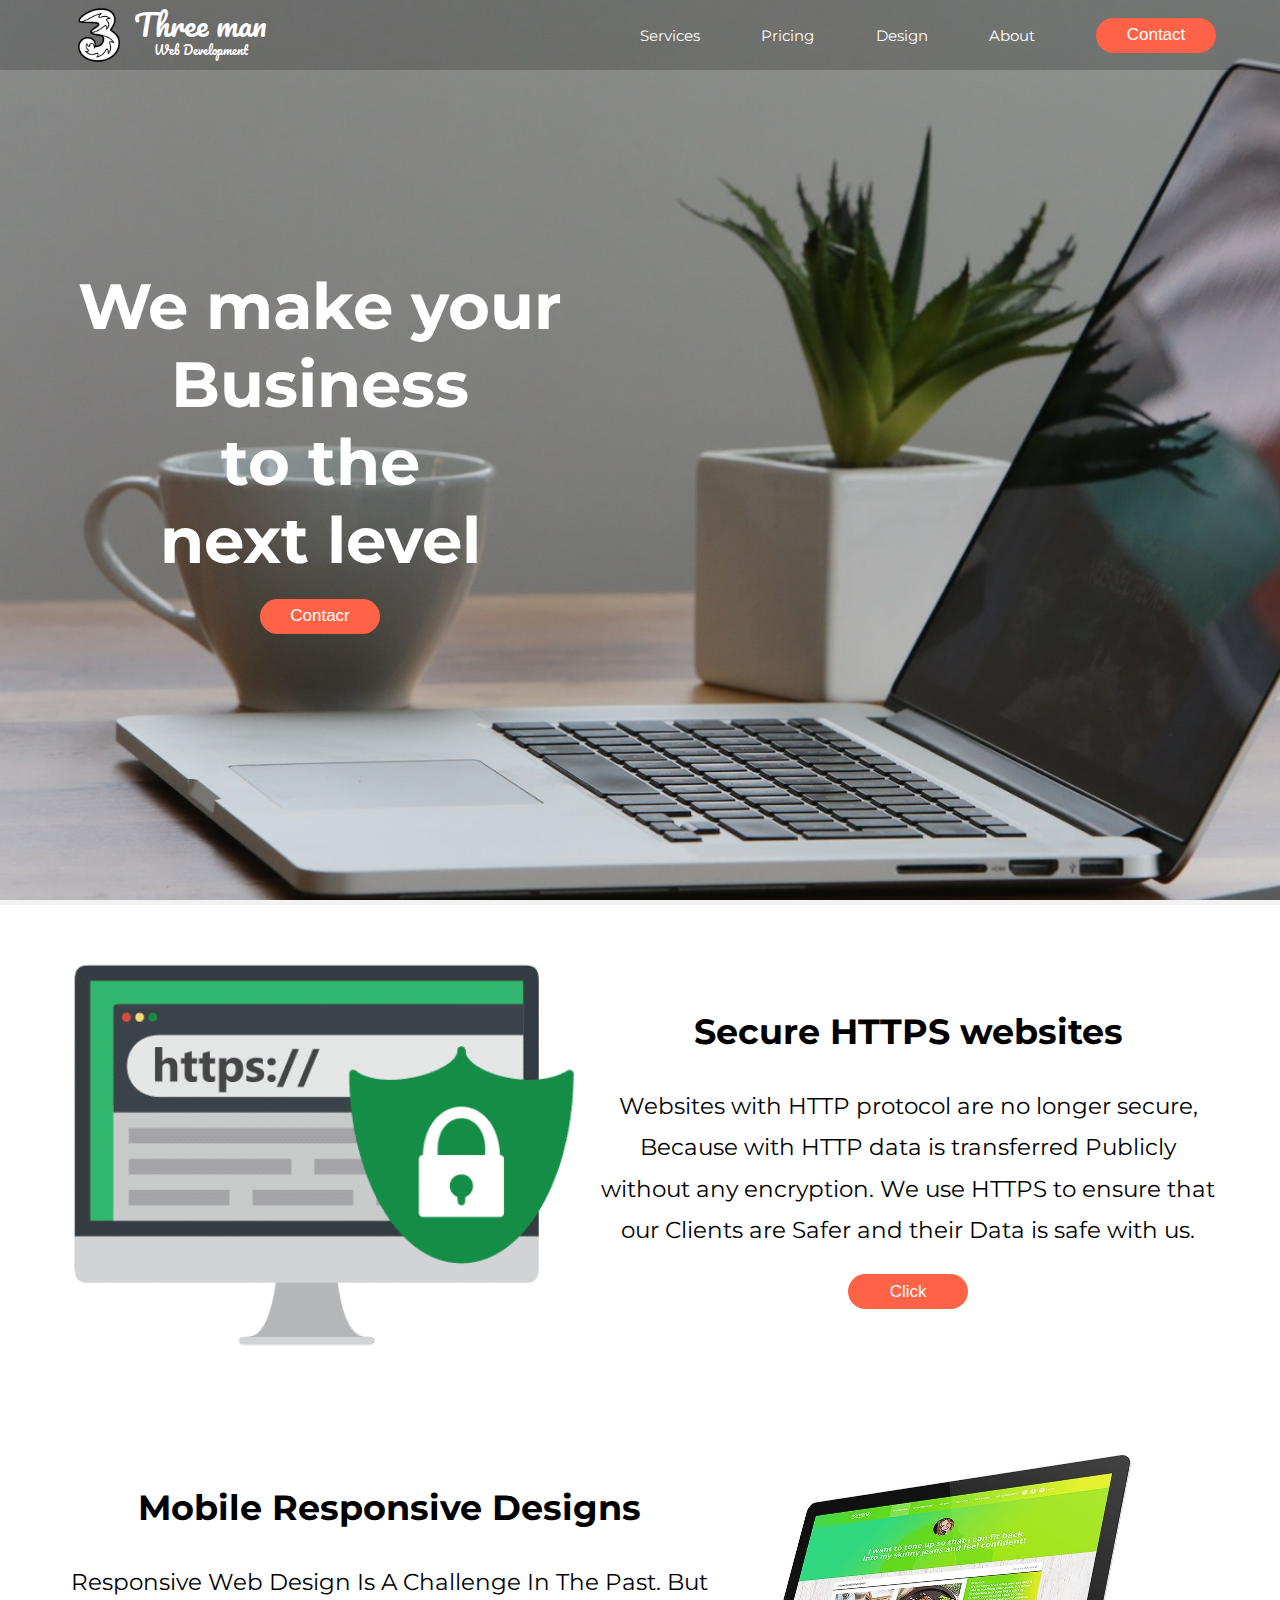
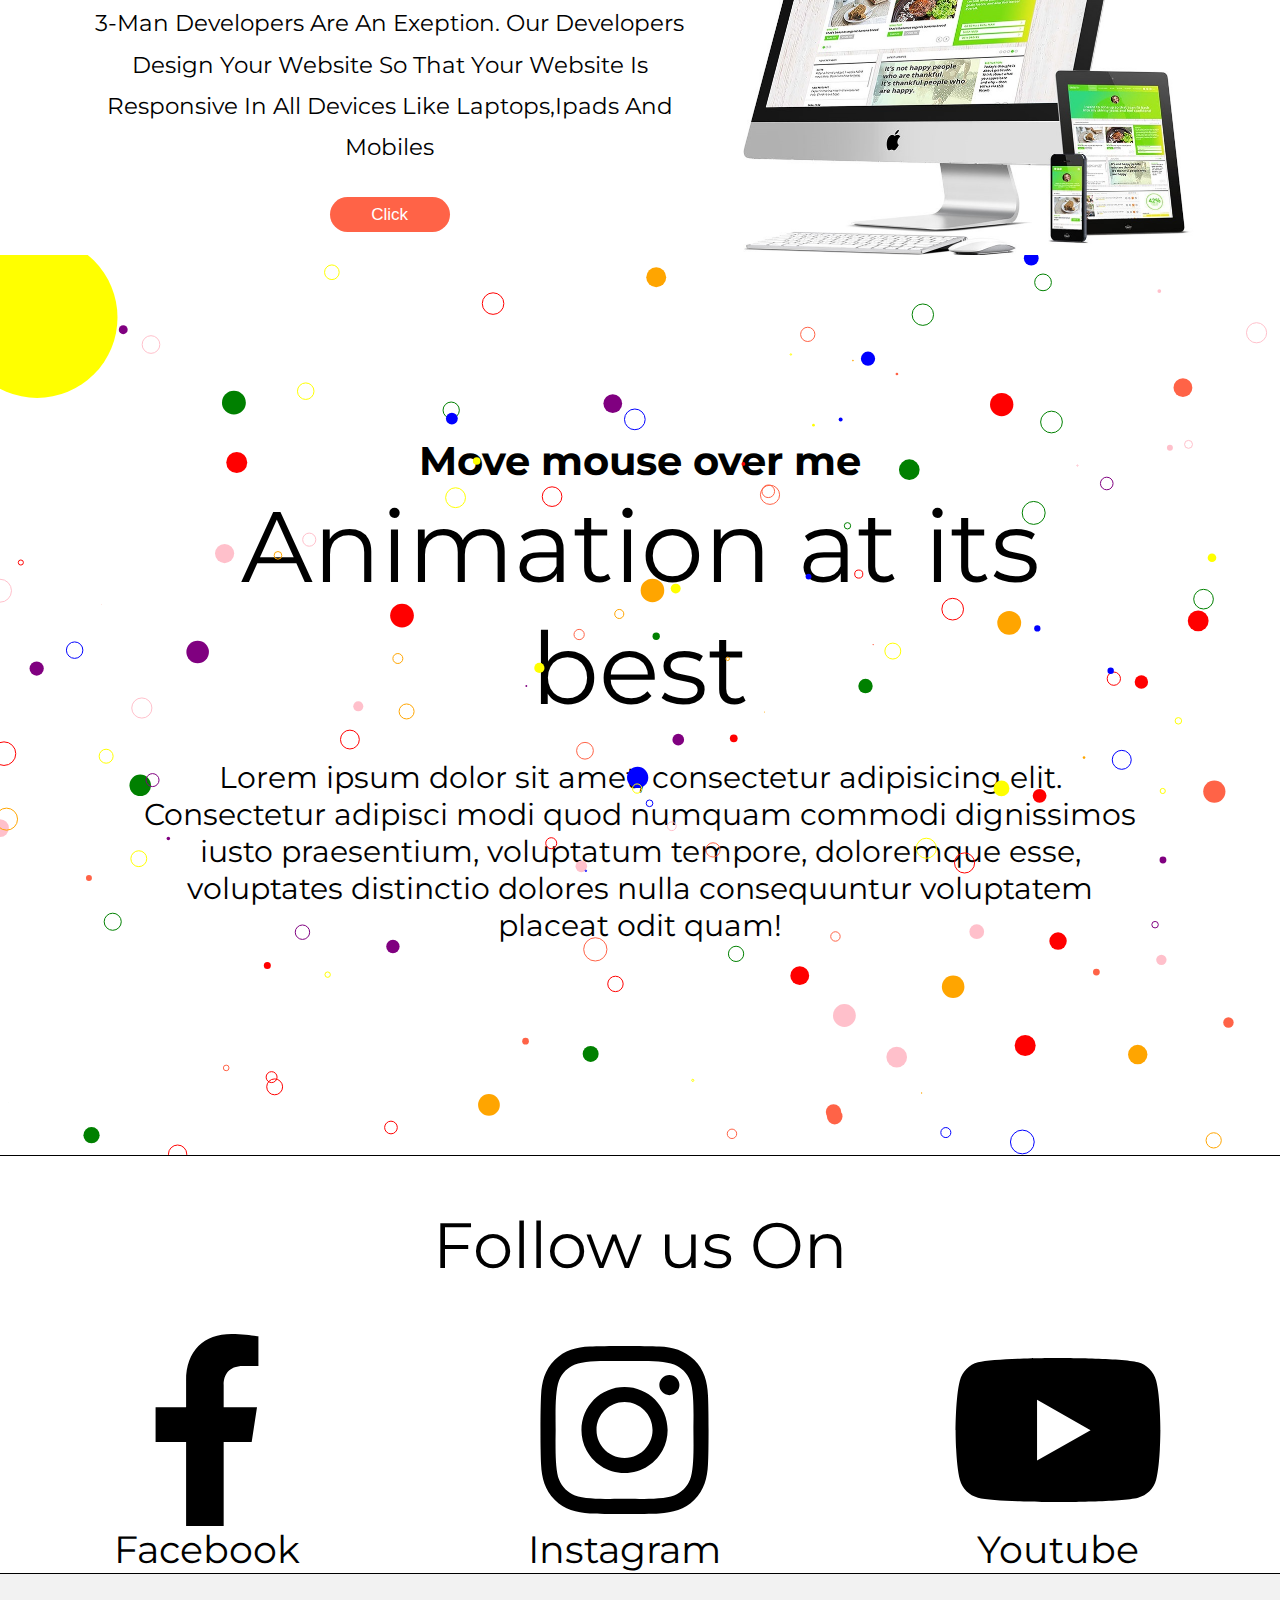
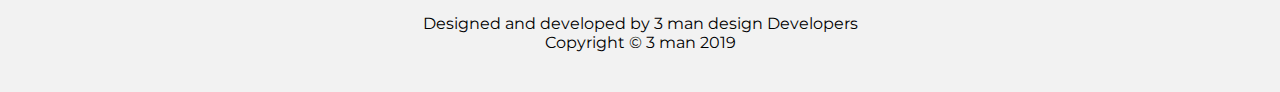
==== index.html @ 86bf5a75 "s" ====
<!DOCTYPE html>
<html lang="en">
<head>
	<meta charset=utf-8>
	<meta name=description content="">
	<meta name=viewport content="width=device-width, initial-scale=1">
	<title>Document</title>
	<link rel="stylesheet" type="text/css" href="main.css">
	<link rel="stylesheet" type="text/css" href="https://fonts.googleapis.com/css?family=Montserrat|Pacifico&display=swap" async>
</head>
<body>
	<header>
	  <div class="top_navigation_container">
	 	 <div class="container">
			 <div class="web_title">
				 <img src="img/logo.png" alt="">
				 <span>Three man<br><span id="web_title_line">Web Development</span></span>
			 </div>
			 <div class="menu">
				 <a href="">Services</a>
				 <a href="">Pricing</a>
				 <a href="">Design</a>
				 <a href="">About</a>
				 <a href=""><button class="btn">Contact</button></a>
			 </div>
		 </div>

	  </div>

	 <div class="header_content">
	 	<div class="header_content_left">
	 		<div class="header_slogan">
		 	 	<span>We make your<br> Business<br>to the<br>next level</span>
		 	</div>
		 	<div class="primary_button">
		 		<button class="btn">Contacr</button>
		 	</div>
	 	</div>	
	 </div>
	</header>

	<section class="https">
		<div class="https_container">
			<img src="img/https.png">
			<div class="https_container_content">
				<h2>Secure HTTPS websites</h2>
				<p>Websites with HTTP protocol are no longer secure,
				   Because with HTTP data is transferred Publicly
				   without any encryption. We use HTTPS to ensure that our Clients are Safer and their Data is safe with us.</p>
				<button class="btn">Click</button>
			</div>
		</div>
	</section>

	<section class="responsive">
		<div class="responsive_container">	
			<div class="responsive_container_content">
				<h2>Mobile Responsive Designs</h2>
				<p>Responsive Web Design Is A Challenge In The Past.
				   But 3-Man Developers Are An Exeption. Our Developers
				   Design Your Website So That Your Website Is Responsive In
				   All Devices Like Laptops,Ipads And Mobiles</p>
				<button class="btn">Click</button>
			</div>
			<img src="img/responsive.jpg">	
		</div>
	</section>

 
	<section class="animation">
		<div class="animation_container">
			<canvas id="canvas"></canvas>
			<div class="animation_content">
				<div>
					<h1>Move mouse over me</h1>
					<span>Animation at its best</span>
					<p>Lorem ipsum dolor sit amet, consectetur adipisicing elit. Consectetur adipisci modi quod numquam commodi dignissimos iusto praesentium, voluptatum tempore, doloremque esse, voluptates distinctio dolores nulla consequuntur voluptatem placeat odit quam!</p>
		        </div>
			</div>	 
		</div>	
	</section>

	<section class="social">
		
		<div class="social_container">
			<div class="social_title">
			   <span>Follow us On</span>
		    </div>
		    <div class="social_svg">
		    	<div>
				<svg xmlns="http://www.w3.org/2000/svg" viewBox="0 0 320 512"><path d="M279.14 288l14.22-92.66h-88.91v-60.13c0-25.35 12.42-50.06 52.24-50.06h40.42V6.26S260.43 0 225.36 0c-73.22 0-121.08 44.38-121.08 124.72v70.62H22.89V288h81.39v224h100.17V288z"/></svg>
				<span>Facebook</span>
			</div>
			<div>
				<svg xmlns="http://www.w3.org/2000/svg" viewBox="0 0 448 512"><path d="M224.1 141c-63.6 0-114.9 51.3-114.9 114.9s51.3 114.9 114.9 114.9S339 319.5 339 255.9 287.7 141 224.1 141zm0 189.6c-41.1 0-74.7-33.5-74.7-74.7s33.5-74.7 74.7-74.7 74.7 33.5 74.7 74.7-33.6 74.7-74.7 74.7zm146.4-194.3c0 14.9-12 26.8-26.8 26.8-14.9 0-26.8-12-26.8-26.8s12-26.8 26.8-26.8 26.8 12 26.8 26.8zm76.1 27.2c-1.7-35.9-9.9-67.7-36.2-93.9-26.2-26.2-58-34.4-93.9-36.2-37-2.1-147.9-2.1-184.9 0-35.8 1.7-67.6 9.9-93.9 36.1s-34.4 58-36.2 93.9c-2.1 37-2.1 147.9 0 184.9 1.7 35.9 9.9 67.7 36.2 93.9s58 34.4 93.9 36.2c37 2.1 147.9 2.1 184.9 0 35.9-1.7 67.7-9.9 93.9-36.2 26.2-26.2 34.4-58 36.2-93.9 2.1-37 2.1-147.8 0-184.8zM398.8 388c-7.8 19.6-22.9 34.7-42.6 42.6-29.5 11.7-99.5 9-132.1 9s-102.7 2.6-132.1-9c-19.6-7.8-34.7-22.9-42.6-42.6-11.7-29.5-9-99.5-9-132.1s-2.6-102.7 9-132.1c7.8-19.6 22.9-34.7 42.6-42.6 29.5-11.7 99.5-9 132.1-9s102.7-2.6 132.1 9c19.6 7.8 34.7 22.9 42.6 42.6 11.7 29.5 9 99.5 9 132.1s2.7 102.7-9 132.1z"/></svg>
				<span>Instagram</span>
			</div>
			<div>
				<svg xmlns="http://www.w3.org/2000/svg" viewBox="0 0 576 512"><path d="M549.655 124.083c-6.281-23.65-24.787-42.276-48.284-48.597C458.781 64 288 64 288 64S117.22 64 74.629 75.486c-23.497 6.322-42.003 24.947-48.284 48.597-11.412 42.867-11.412 132.305-11.412 132.305s0 89.438 11.412 132.305c6.281 23.65 24.787 41.5 48.284 47.821C117.22 448 288 448 288 448s170.78 0 213.371-11.486c23.497-6.321 42.003-24.171 48.284-47.821 11.412-42.867 11.412-132.305 11.412-132.305s0-89.438-11.412-132.305zm-317.51 213.508V175.185l142.739 81.205-142.739 81.201z"/></svg>
				<span>Youtube</span>
			</div>
		    </div>		
		</div>
	</section>

	<footer>
		<div class="footer_container">
			<div class="copyright">
				<span>Designed and developed by 3 man design Developers</span><br>
				<span>Copyright &copy; 3 man 2019</span>
			</div>
		</div>
	</footer>
	<script src="main.js">
	  
	</script>
</body>
---- main.css ----
body{
	margin: 0;
	padding: 0;
	font-family: "Montserrat";
	overflow-x: hidden;

}
h1,h2,h3,h4{
	padding: 0;
	margin: 0;
}
li{
	list-style: none;
	margin: 0;
	padding: 0;
}
a{
	text-decoration: none;

}
.btn{
    min-width: 120px;
	min-height: 35px;
	background-color: tomato;
	border:none;
	border-radius: 20px;
	color: white;
	font-size: 17px;
}

header{
	min-height: 100vh;
	background-image: url(img/cover6.jpg);
	background-attachment: fixed;
	background-size: cover;
	background-repeat: no-repeat;
	color: white;
	border-bottom: 5px solid #f2f2f2;
}

.container{
	width: 90%;
	margin: auto;
	display: grid;
	grid-template-columns: 1fr 1fr;
	color: white;
}
.web_title img{
	height: 70px;
	width: auto;

}
.web_title{
	display: flex;
	align-items: center;
	text-align: center;
	line-height: 0.6;
}
.web_title span{
	font-size: 30px;
	font-family: "Pacifico";
}
#web_title_line{
	font-size: 12px;
	font-weight: lighter;
}
.menu{
	display: flex;
	justify-content: space-between;
	align-items: center;
}
.menu a{
	font-size: 15px;
	color: white;
}
.menu a:hover{
	border-bottom: 2px solid white;
}
.menu a:last-child{
	border:none;
}
.top_navigation_container{
	background-color: rgba(0,0,0,0.2);
	width: 100vw;
	min-height: 5vw;

}
.header_content{
	margin-top: 20px;
	display: flex;
	
	
}
.header_content_left{
	
	display: flex;
	flex-direction: column;
	text-align: center;
	width: 50%;
	min-height: 80vh;
	justify-content: center;

	
}
.primary_button button{
	margin-top: 20px;
}

.header_slogan{
	font-size: 5vw;
	font-weight: bold;
}

.https{
	margin-top: 50px;

}

.https_container{
	width: 90%;
	margin: auto;
	display: flex;
	font-size: 23px;
	line-height: 1.8;
	text-align: center;
	align-items: center;


}
.https_container img{
  margin-right: 20px;
  height: 400px;

}
.https_container_content{
	display: flex;
	flex-direction: column;
	align-items: center;
}


.responsive{
	margin-top: 100px;

}

.responsive_container{

	width: 90%;
	margin: auto;
	display: flex;
	font-size: 23px;
	line-height: 1.8;
	text-align: center;
	align-items: center;

}
.responsive_container img{
	margin-left: 20px;
	height: 400px;
}


.animation{
	width: 100vw;
	height: 100vh;
	position: relative;
	border-bottom: 1px solid black

}
.animation_content{

	position: absolute;
	top: 0;
	z-index: -200;
	
}
.animation_content span{
	font-size: 100px;

}
.animation p{
	font-size: 30px;
}
.animation_content div{
	width: 80%;
	margin: auto;
	text-align: center;
	min-height: 100vh;
	display: flex;
	flex-direction: column;
	align-items: center;justify-content: center;
}
.animation h1{
	font-size: 40px;
}
canvas{
	height: 100vh;
	width: 100vw;

}
.social{
	margin-top: 50px;
}

.social_container{
	display: flex;
	flex-direction: column;
	text-align: center;
}
.social_svg{
	display: flex;
	align-items: center;
	justify-content: space-around;
}
.social_svg div{
	margin-top: 50px;
	display: flex;
	flex-direction: column;
	text-align: center;
	font-size: 3vw;
	
}
.social_container svg{
	height: 15vw;

}
.social_container svg:hover{
	height: 16vw;
}
.social_title span{
	font-size: 5vw;
}
footer{
	border-top: 1px solid black;
	background-color: #f2f2f2;
	padding: 40px 0;
}
.copyright {
	text-align: center;

}
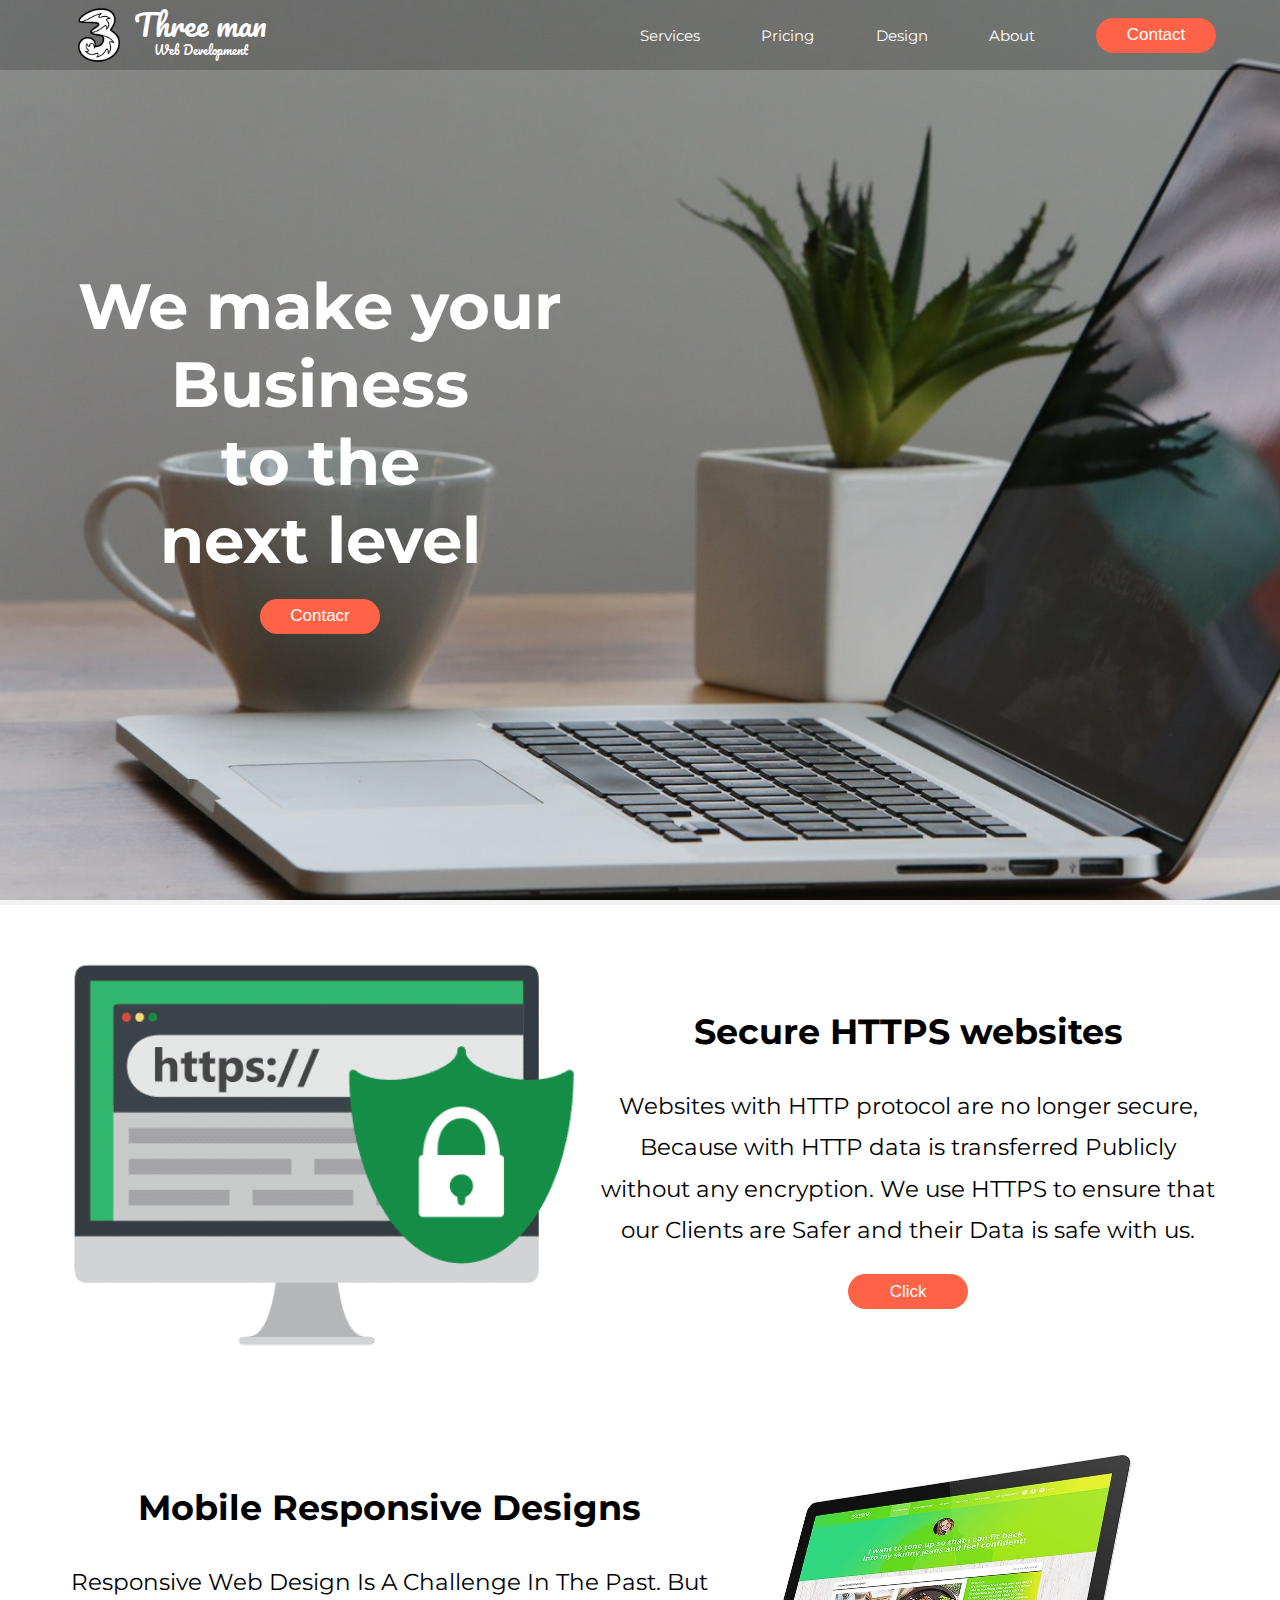
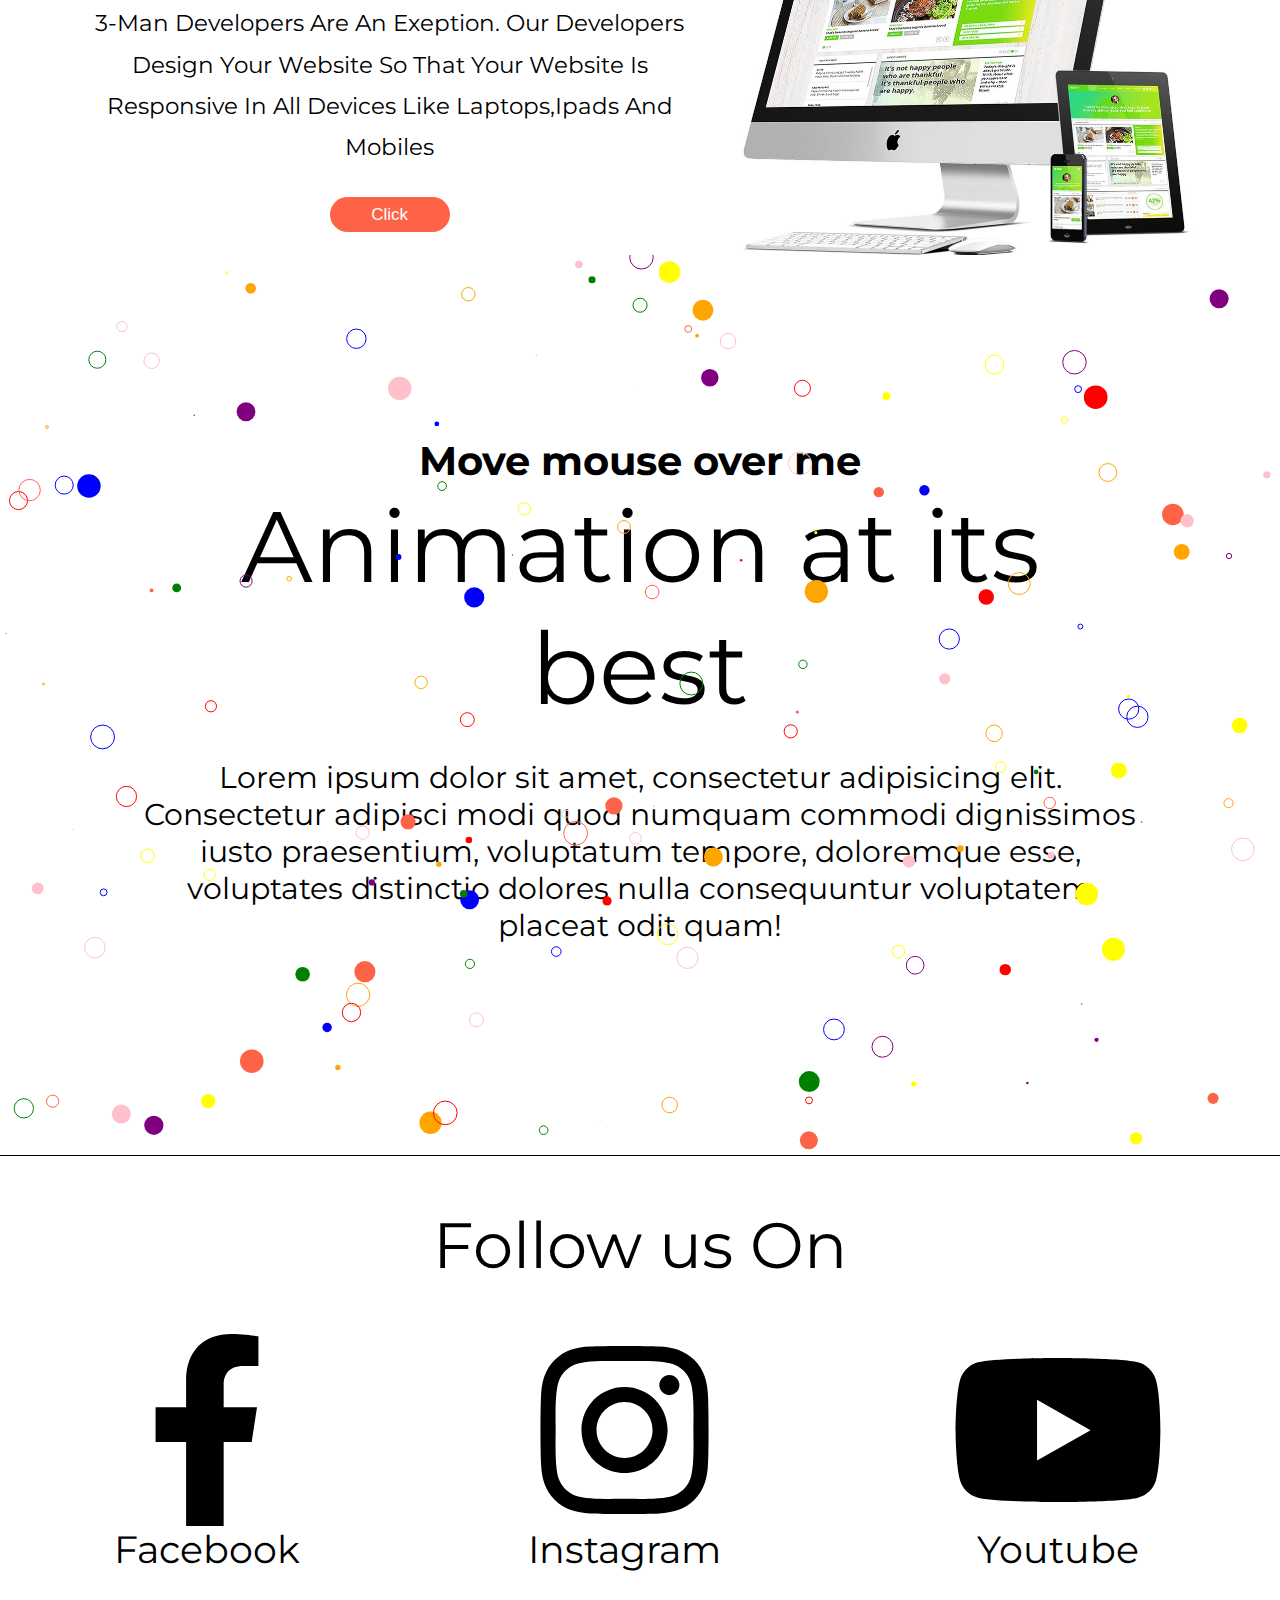
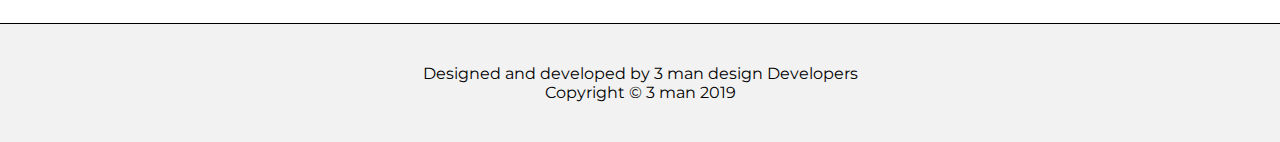
==== commit 2c48b010: "s" ====
--- a/index.html
+++ b/index.html
@@ -4,7 +4,7 @@
 	<meta charset=utf-8>
 	<meta name=description content="">
 	<meta name=viewport content="width=device-width, initial-scale=1">
-	<title>Document</title>
+	<title>3-man web Development</title>
 	<link rel="stylesheet" type="text/css" href="main.css">
 	<link rel="stylesheet" type="text/css" href="https://fonts.googleapis.com/css?family=Montserrat|Pacifico&display=swap" async>
 </head>
--- a/main.css
+++ b/main.css
@@ -202,6 +202,7 @@
 }
 .social{
 	margin-top: 50px;
+	margin-bottom: 50px;
 }
 
 .social_container{
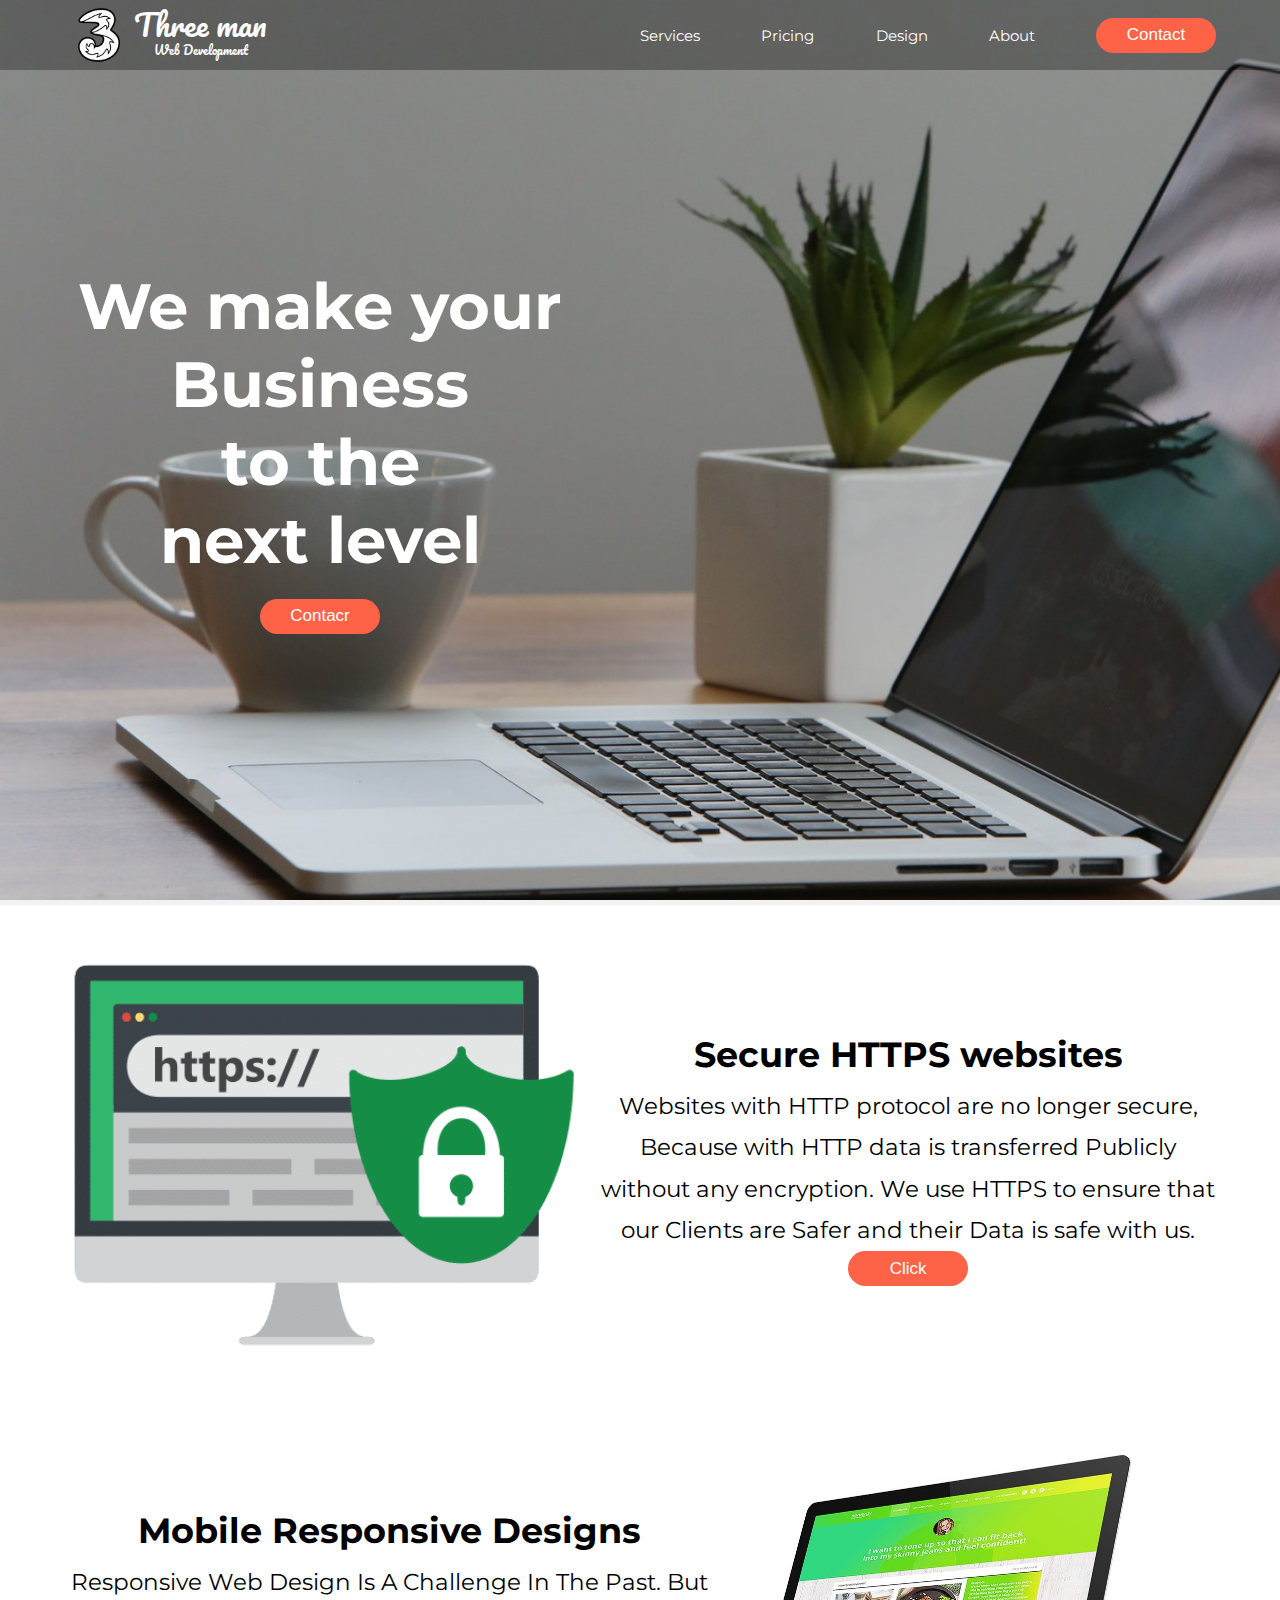
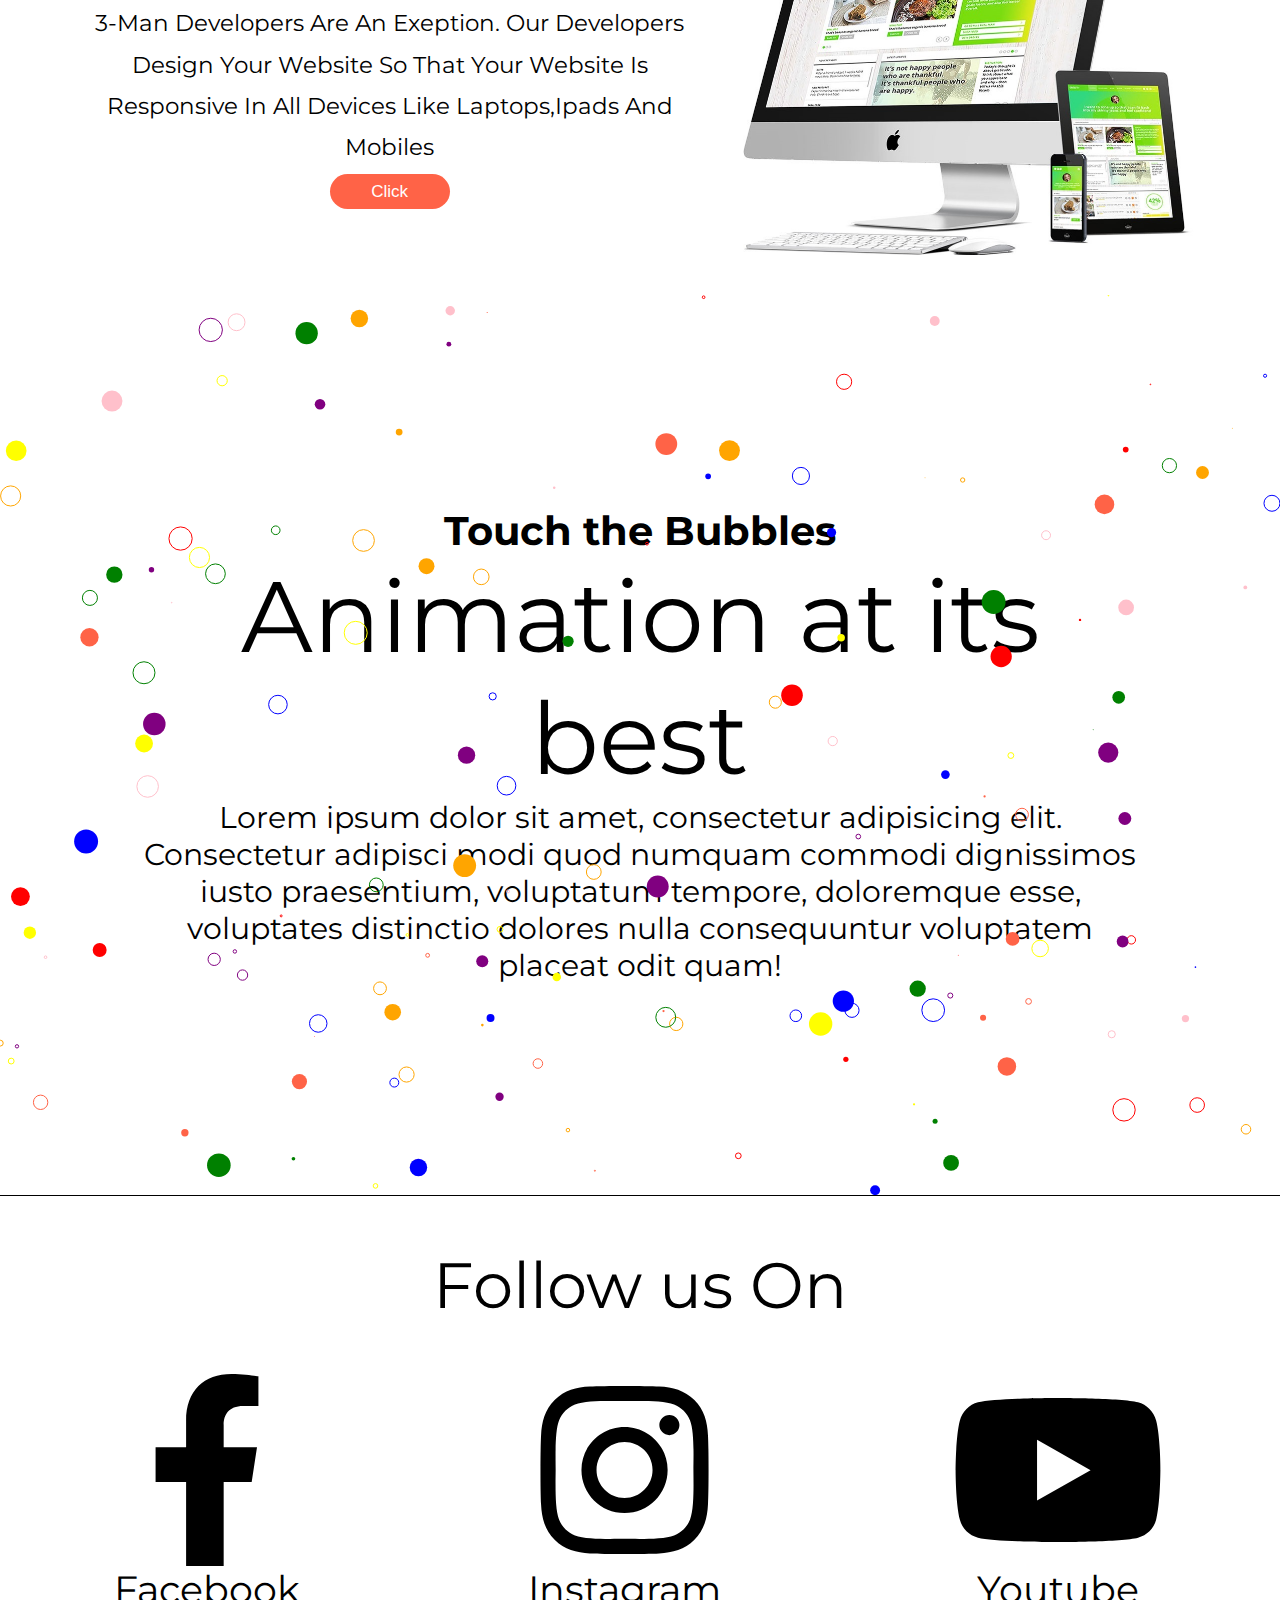
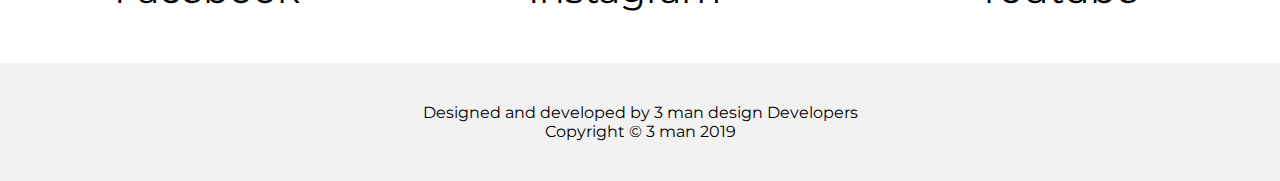
==== commit 4e76d663: "all" ====
--- a/index.html
+++ b/index.html
@@ -5,7 +5,8 @@
 	<meta name=description content="">
 	<meta name=viewport content="width=device-width, initial-scale=1">
 	<title>3-man web Development</title>
-	<link rel="stylesheet" type="text/css" href="main.css">
+	<link rel="stylesheet" type="text/css" href="css/common.css">
+	<link rel="stylesheet" type="text/css" href="css/main.css">
 	<link rel="stylesheet" type="text/css" href="https://fonts.googleapis.com/css?family=Montserrat|Pacifico&display=swap" async>
 </head>
 <body>
@@ -17,7 +18,7 @@
 				 <span>Three man<br><span id="web_title_line">Web Development</span></span>
 			 </div>
 			 <div class="menu">
-				 <a href="">Services</a>
+				 <a href="service.html">Services</a>
 				 <a href="">Pricing</a>
 				 <a href="">Design</a>
 				 <a href="">About</a>
@@ -72,7 +73,7 @@
 			<canvas id="canvas"></canvas>
 			<div class="animation_content">
 				<div>
-					<h1>Move mouse over me</h1>
+					<h1>Touch the Bubbles</h1>
 					<span>Animation at its best</span>
 					<p>Lorem ipsum dolor sit amet, consectetur adipisicing elit. Consectetur adipisci modi quod numquam commodi dignissimos iusto praesentium, voluptatum tempore, doloremque esse, voluptates distinctio dolores nulla consequuntur voluptatem placeat odit quam!</p>
 		        </div>
@@ -111,7 +112,7 @@
 			</div>
 		</div>
 	</footer>
-	<script src="main.js">
+	<script src="js/animation.js">
 	  
 	</script>
 </body>
--- a/css/common.css
+++ b/css/common.css
@@ -0,0 +1,92 @@
+/*Global*/
+body{
+	margin: 0;
+	padding: 0;
+	font-family: "Montserrat";
+	overflow-x: hidden;
+
+}
+h1,h2,h3,h4,p{
+	padding: 0;
+	margin: 0;
+}
+li{
+	list-style: none;
+	margin: 0;
+	padding: 0;
+}
+a{
+	text-decoration: none;
+
+}
+
+
+.container{
+	width: 90%;
+	margin: auto;
+	display: grid;
+	grid-template-columns: 1fr 1fr;
+	color: white;
+
+}
+.web_title img{
+	height: 70px;
+	width: auto;
+
+}
+.web_title{
+	display: flex;
+	align-items: center;
+	text-align: center;
+	line-height: 0.6;
+}
+.web_title span{
+	font-size: 30px;
+	font-family: "Pacifico";
+}
+#web_title_line{
+	font-size: 12px;
+	font-weight: lighter;
+}
+.menu{
+	display: flex;
+	justify-content: space-between;
+	align-items: center;
+}
+.menu a{
+	font-size: 15px;
+	color: white;
+}
+.menu a:hover{
+	border-bottom: 2px solid white;
+}
+.menu a:last-child{
+	border:none;
+}
+.top_navigation_container{
+	background-color: rgba(0,0,0,0.3);
+	width: 100vw;
+	min-height: 5vw;
+
+}
+.btn{
+	min-width: 120px;
+	min-height: 35px;
+	background-color: tomato;
+	border:none;
+	border-radius: 20px;
+	color: white;
+	font-size: 17px;
+}
+
+
+/*Footer*/
+footer{
+	
+	background-color: #f2f2f2;
+	padding: 40px 0;
+}
+.copyright {
+	text-align: center;
+
+}--- a/css/main.css
+++ b/css/main.css
@@ -0,0 +1,178 @@
+
+
+/*Combined*/
+.btn{
+    min-width: 120px;
+	min-height: 35px;
+	background-color: tomato;
+	border:none;
+	border-radius: 20px;
+	color: white;
+	font-size: 17px;
+}
+/*header*/
+header{
+	min-height: 100vh;
+	background-image: url(../img/cover6.jpg);
+	background-attachment: fixed;
+	background-size: cover;
+	background-repeat: no-repeat;
+	color: white;
+	border-bottom: 5px solid #f2f2f2;
+}
+.header_content{
+	margin-top: 20px;
+	display: flex;
+	
+	
+}
+.header_content_left{
+	
+	display: flex;
+	flex-direction: column;
+	text-align: center;
+	width: 50%;
+	min-height: 80vh;
+	justify-content: center;
+
+	
+}
+.primary_button button{
+	margin-top: 20px;
+}
+
+.header_slogan{
+	font-size: 5vw;
+	font-weight: bold;
+}
+
+/*https*/
+.https{
+	margin-top: 50px;
+
+}
+
+.https_container{
+	width: 90%;
+	margin: auto;
+	display: flex;
+	font-size: 23px;
+	line-height: 1.8;
+	text-align: center;
+	align-items: center;
+
+
+}
+.https_container img{
+  margin-right: 20px;
+  height: 400px;
+
+}
+.https_container_content{
+	display: flex;
+	flex-direction: column;
+	align-items: center;
+}
+
+
+/*responsive*/
+
+.responsive{
+	margin-top: 100px;
+
+}
+
+.responsive_container{
+
+	width: 90%;
+	margin: auto;
+	display: flex;
+	font-size: 23px;
+	line-height: 1.8;
+	text-align: center;
+	align-items: center;
+
+}
+.responsive_container img{
+	margin-left: 20px;
+	height: 400px;
+}
+
+
+/*Aniamtion*/
+
+.animation{
+	width: 100vw;
+	height: 100vh;
+	position: relative;
+	border-bottom: 1px solid black;
+	margin-top: 40px;
+
+}
+.animation_content{
+
+	position: absolute;
+	top: 0;
+	z-index: -200;
+	
+}
+.animation_content span{
+	font-size: 100px;
+
+}
+.animation p{
+	font-size: 30px;
+}
+.animation_content div{
+	width: 80%;
+	margin: auto;
+	text-align: center;
+	min-height: 100vh;
+	display: flex;
+	flex-direction: column;
+	align-items: center;justify-content: center;
+}
+.animation h1{
+	font-size: 40px;
+}
+canvas{
+	height: 100vh;
+	width: 100vw;
+
+}
+
+/*Social*/
+.social{
+	margin-top: 50px;
+	margin-bottom: 50px;
+}
+
+.social_container{
+	display: flex;
+	flex-direction: column;
+	text-align: center;
+}
+.social_svg{
+	display: flex;
+	align-items: center;
+	justify-content: space-around;
+}
+.social_svg div{
+	margin-top: 50px;
+	display: flex;
+	flex-direction: column;
+	text-align: center;
+	font-size: 3vw;
+	
+}
+.social_container svg{
+	height: 15vw;
+
+}
+.social_container svg:hover{
+	height: 16vw;
+}
+.social_title span{
+	font-size: 5vw;
+}
+
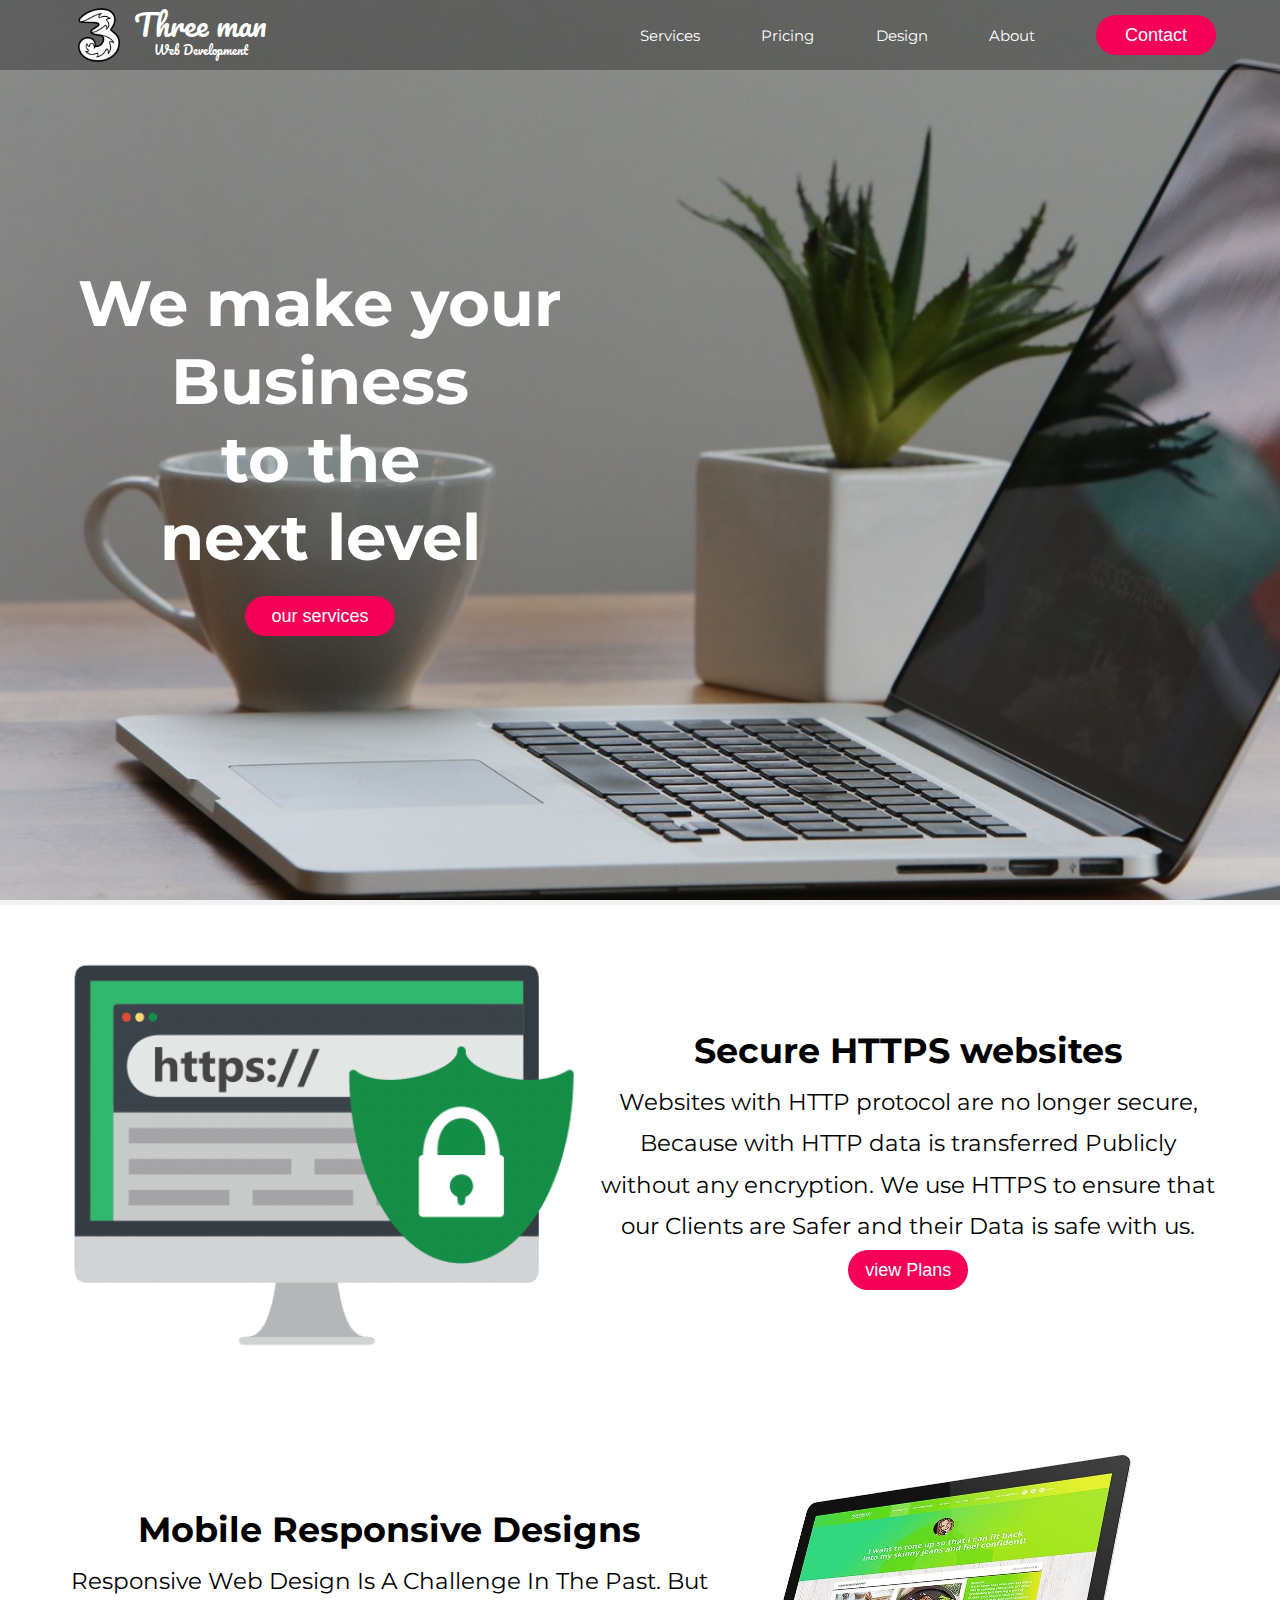
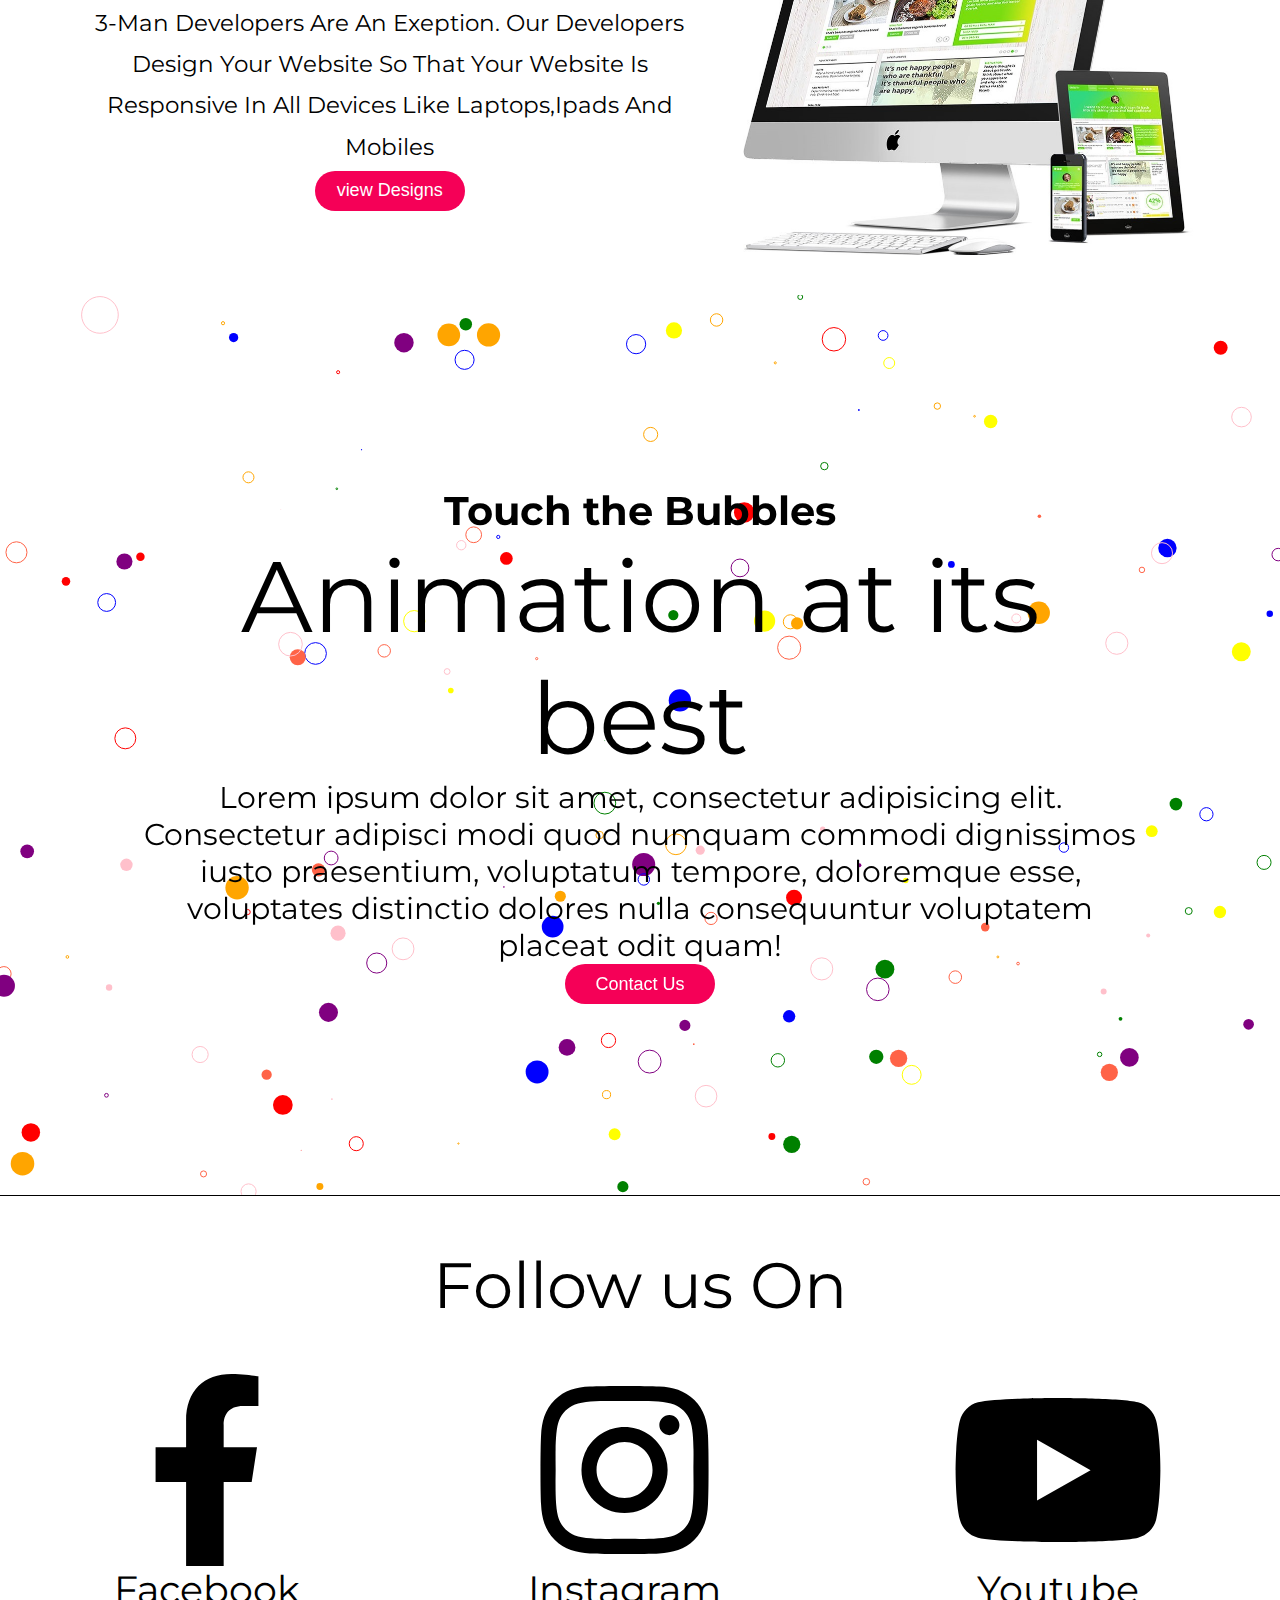
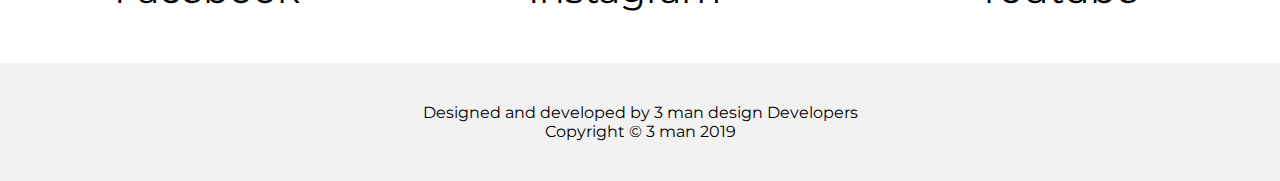
==== commit c9373b51: "i" ====
--- a/index.html
+++ b/index.html
@@ -22,7 +22,7 @@
 				 <a href="">Pricing</a>
 				 <a href="">Design</a>
 				 <a href="">About</a>
-				 <a href=""><button class="btn">Contact</button></a>
+				 <a href=""><button class="topbtn">Contact</button></a>
 			 </div>
 		 </div>
 
@@ -34,7 +34,7 @@
 		 	 	<span>We make your<br> Business<br>to the<br>next level</span>
 		 	</div>
 		 	<div class="primary_button">
-		 		<button class="btn">Contacr</button>
+		 		<button class="pribtn">our services</button>
 		 	</div>
 	 	</div>	
 	 </div>
@@ -48,7 +48,8 @@
 				<p>Websites with HTTP protocol are no longer secure,
 				   Because with HTTP data is transferred Publicly
 				   without any encryption. We use HTTPS to ensure that our Clients are Safer and their Data is safe with us.</p>
-				<button class="btn">Click</button>
+				<a href="pricing.html"><button class="planbtn">view Plans</button>
+				</a>
 			</div>
 		</div>
 	</section>
@@ -61,7 +62,7 @@
 				   But 3-Man Developers Are An Exeption. Our Developers
 				   Design Your Website So That Your Website Is Responsive In
 				   All Devices Like Laptops,Ipads And Mobiles</p>
-				<button class="btn">Click</button>
+				<a href=""> <button class="designbtn">view Designs</button></a>
 			</div>
 			<img src="img/responsive.jpg">	
 		</div>
@@ -76,6 +77,7 @@
 					<h1>Touch the Bubbles</h1>
 					<span>Animation at its best</span>
 					<p>Lorem ipsum dolor sit amet, consectetur adipisicing elit. Consectetur adipisci modi quod numquam commodi dignissimos iusto praesentium, voluptatum tempore, doloremque esse, voluptates distinctio dolores nulla consequuntur voluptatem placeat odit quam!</p>
+					<button class="animationbtn">Contact Us</button>
 		        </div>
 			</div>	 
 		</div>	
--- a/css/common.css
+++ b/css/common.css
@@ -1,4 +1,5 @@
 /*Global*/
+
 body{
 	margin: 0;
 	padding: 0;
@@ -10,8 +11,11 @@
 	padding: 0;
 	margin: 0;
 }
-li{
+ul li{
 	list-style: none;
+	
+}
+ul,ol{
 	margin: 0;
 	padding: 0;
 }
@@ -19,7 +23,15 @@
 	text-decoration: none;
 
 }
-
+.topbtn{
+	width: 120px;
+	height: 40px;
+	background-color: #f50057;
+	border-radius: 20px;
+	border: none;
+	color: white;
+	font-size: 18px;
+}
 
 .container{
 	width: 90%;
@@ -69,15 +81,6 @@
 	min-height: 5vw;
 
 }
-.btn{
-	min-width: 120px;
-	min-height: 35px;
-	background-color: tomato;
-	border:none;
-	border-radius: 20px;
-	color: white;
-	font-size: 17px;
-}
 
 
 /*Footer*/
--- a/css/main.css
+++ b/css/main.css
@@ -1,15 +1,25 @@
 
 
-/*Combined*/
-.btn{
-    min-width: 120px;
-	min-height: 35px;
-	background-color: tomato;
-	border:none;
+.topbtn,.planbtn{
+	width: 120px;
+	height: 40px;
+	background-color: #f50057;
+	border-radius: 20px;
+	border: none;
+	color: white;
+	font-size: 18px;
+}
+.designbtn,.pribtn,.animationbtn{
+	width: 150px;
+	height: 40px;
+	background-color: #f50057;
 	border-radius: 20px;
 	color: white;
-	font-size: 17px;
+	border: none;
+	font-size: 18px;
+
 }
+
 /*header*/
 header{
 	min-height: 100vh;
@@ -113,7 +123,7 @@
 
 	position: absolute;
 	top: 0;
-	z-index: -200;
+	
 	
 }
 .animation_content span{
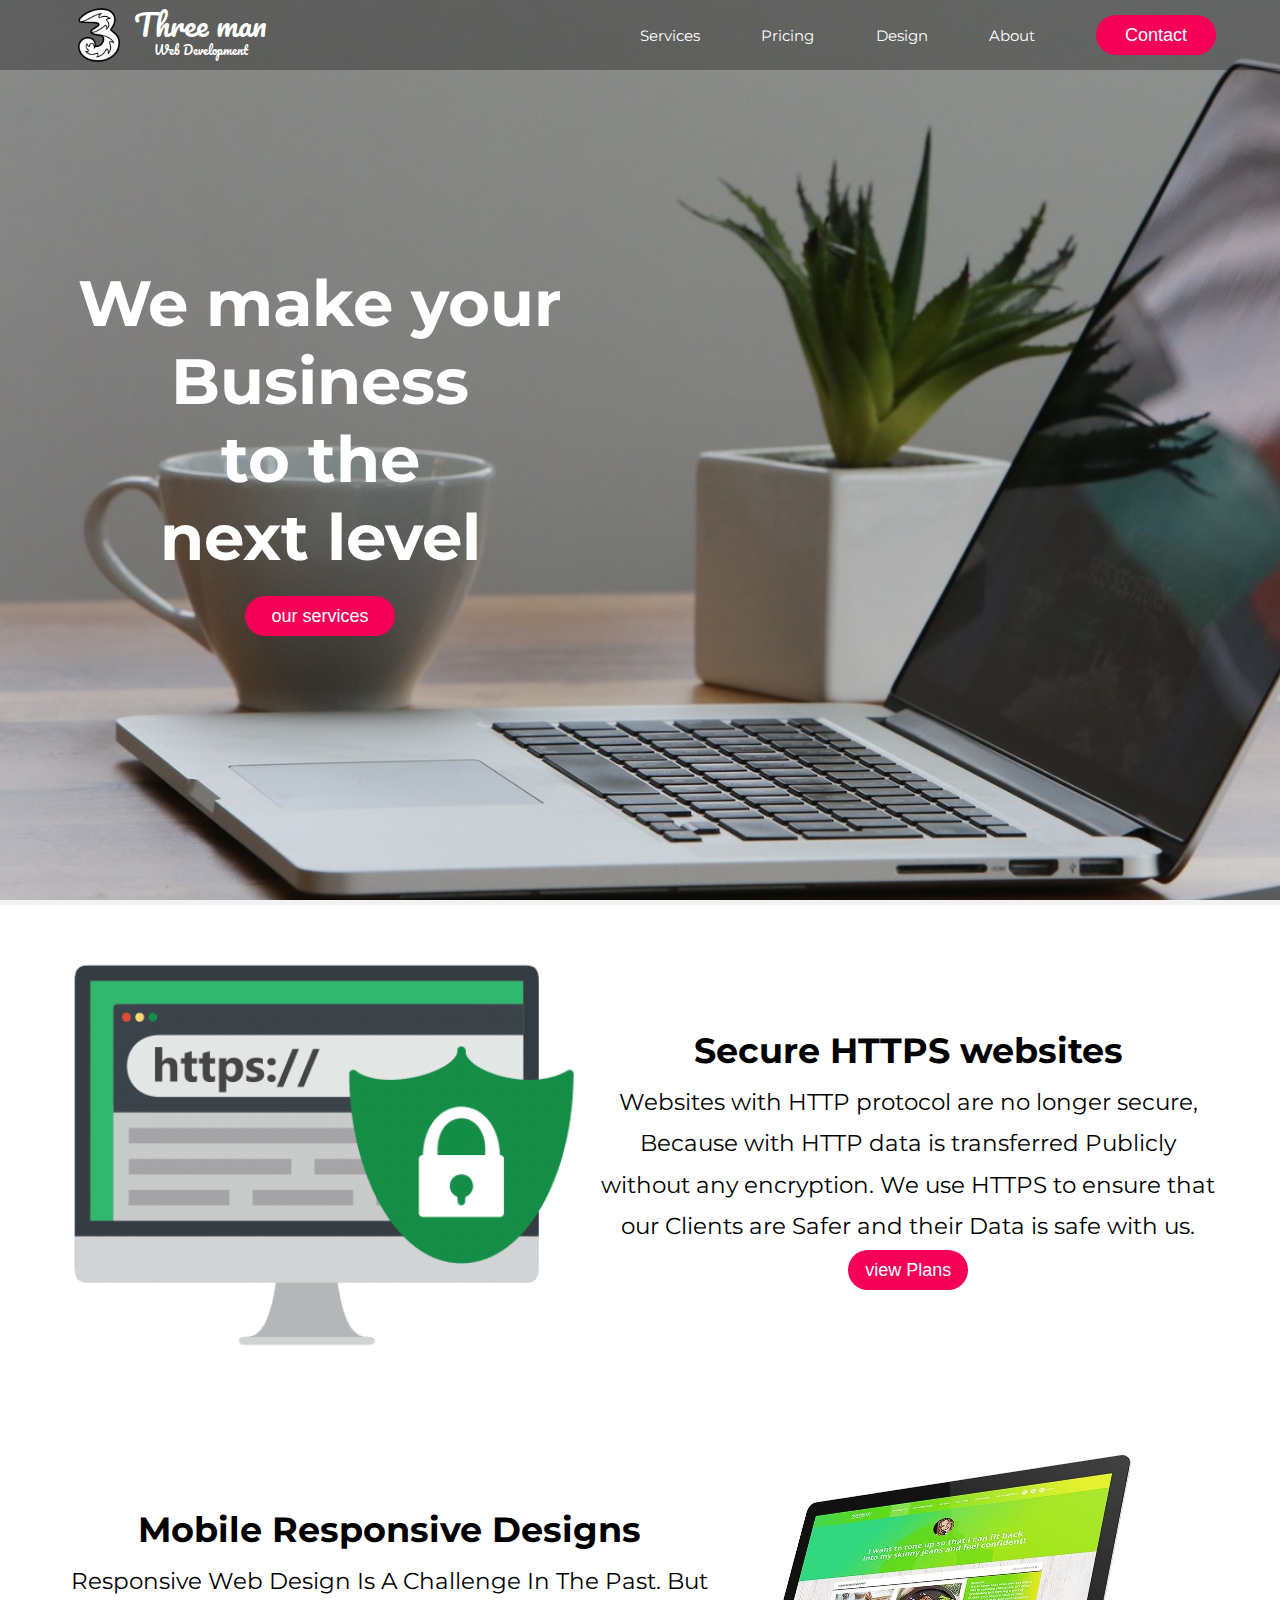
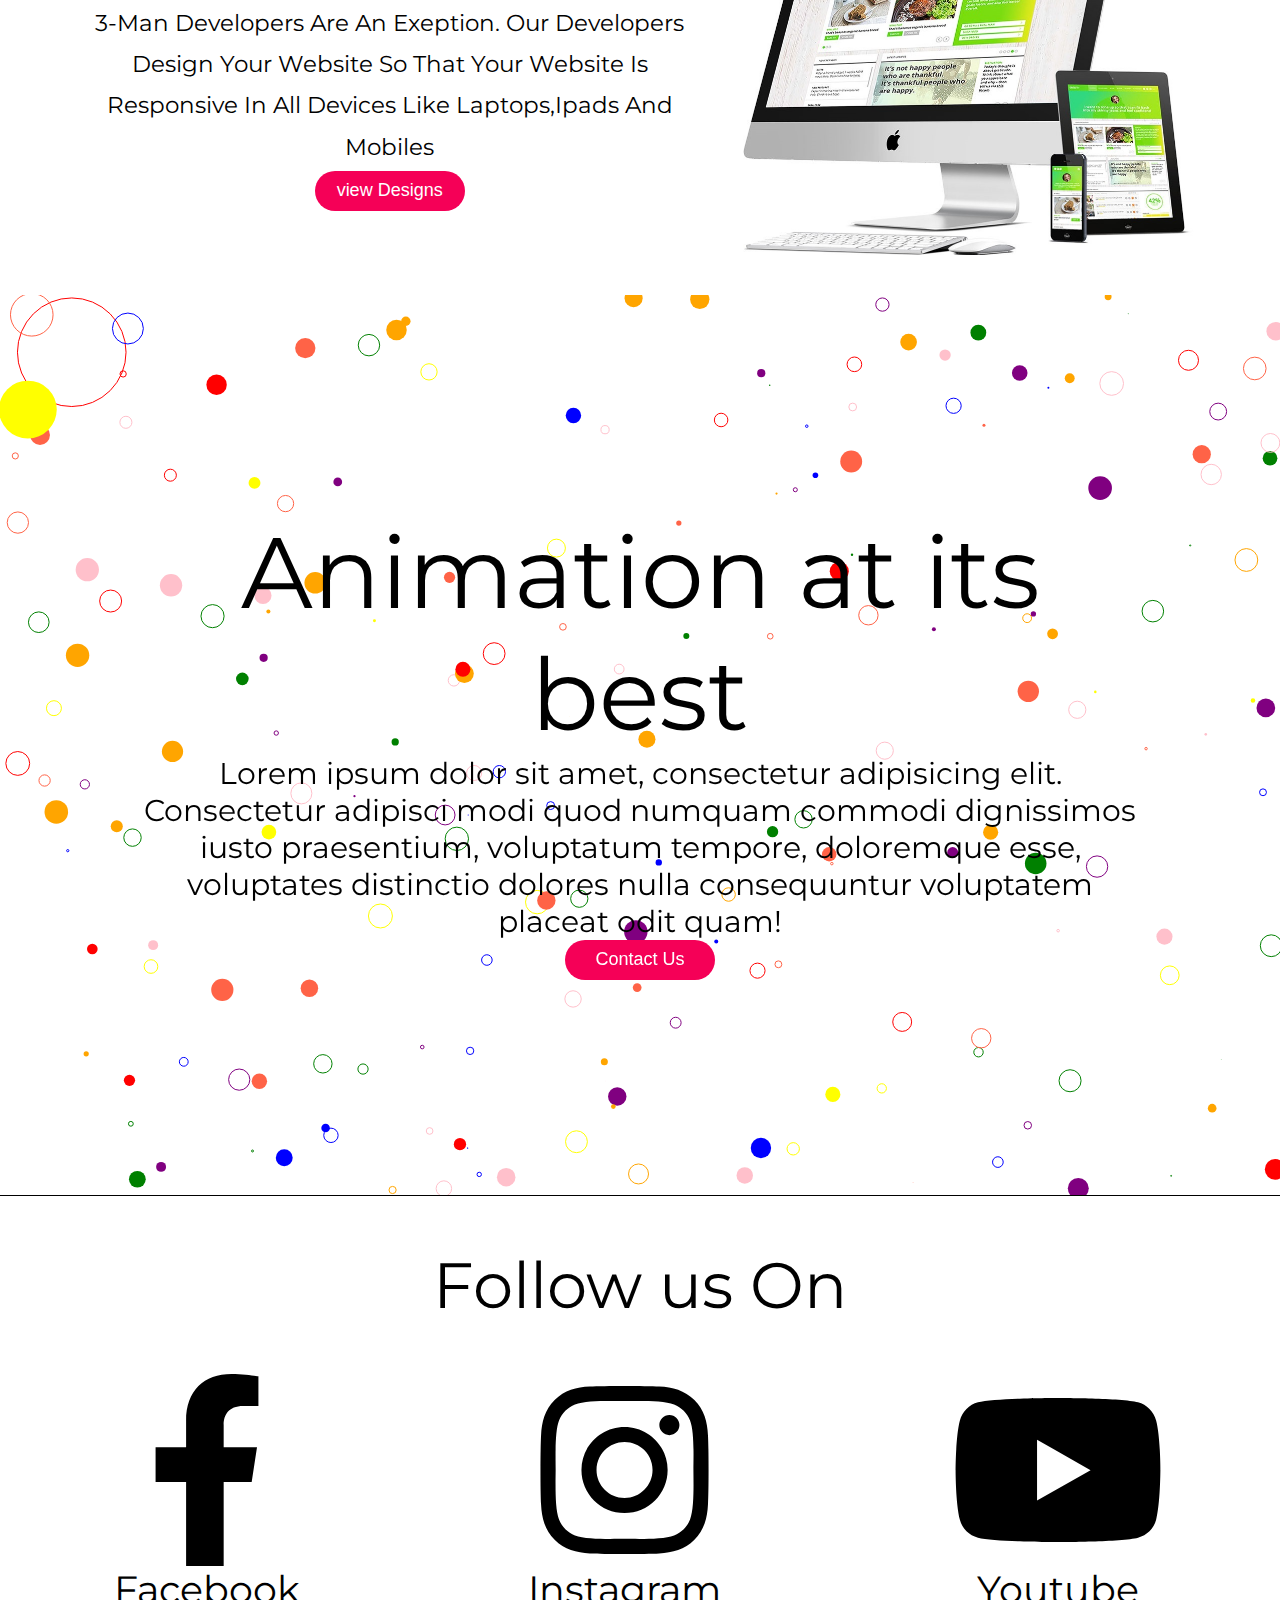
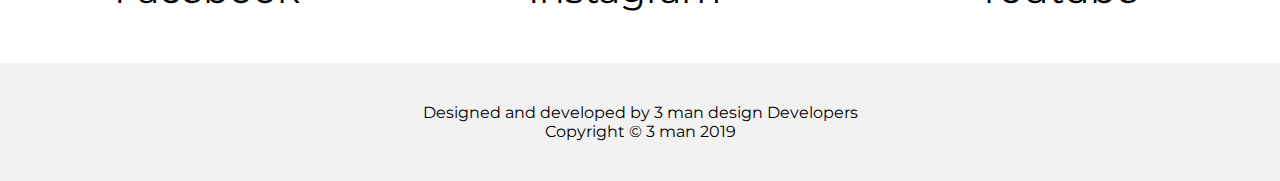
==== commit 0c6b58e2: "all" ====
--- a/index.html
+++ b/index.html
@@ -8,6 +8,7 @@
 	<link rel="stylesheet" type="text/css" href="css/common.css">
 	<link rel="stylesheet" type="text/css" href="css/main.css">
 	<link rel="stylesheet" type="text/css" href="https://fonts.googleapis.com/css?family=Montserrat|Pacifico&display=swap" async>
+
 </head>
 <body>
 	<header>
@@ -73,8 +74,7 @@
 		<div class="animation_container">
 			<canvas id="canvas"></canvas>
 			<div class="animation_content">
-				<div>
-					<h1>Touch the Bubbles</h1>
+				<div>	
 					<span>Animation at its best</span>
 					<p>Lorem ipsum dolor sit amet, consectetur adipisicing elit. Consectetur adipisci modi quod numquam commodi dignissimos iusto praesentium, voluptatum tempore, doloremque esse, voluptates distinctio dolores nulla consequuntur voluptatem placeat odit quam!</p>
 					<button class="animationbtn">Contact Us</button>
@@ -114,8 +114,26 @@
 			</div>
 		</div>
 	</footer>
+
+    <section class="hamburger">
+    	<div></div>
+    	<div></div>
+    	<div></div>
+    </section>
+<section class="menu2container">
+	<section class="menu2">
+    	<a href="service.html">Services</a>
+	    <a href="">Pricing</a>
+		<a href="">Design</a>
+	    <a href="">About</a>
+	    <a href=""><button class="topbtn">Contact</button></a>
+    </section>
+</section>
+    
+	
+	<script src="js/common.js"></script>
 	<script src="js/animation.js">
 	  
 	</script>
 </body>
-   +   </html>--- a/css/common.css
+++ b/css/common.css
@@ -1,6 +1,6 @@
 /*Global*/
-
-body{
+ 
+ body{
 	margin: 0;
 	padding: 0;
 	font-family: "Montserrat";
@@ -21,6 +21,7 @@
 }
 a{
 	text-decoration: none;
+	color: black;
 
 }
 .topbtn{
@@ -92,4 +93,61 @@
 .copyright {
 	text-align: center;
 
+}
+
+/*HAmburger*/
+
+.hamburger{
+	display: none;
+}
+
+.hamburger div{
+   width: 50px;
+   height: 5px;
+   margin: 8px;
+   background-color: white;
+}
+
+/*menu2*/
+
+.menu2container{
+	display: none;
+	position: absolute;
+	top: 0px;
+
+}
+.menu2{
+	width: 100vw;
+	min-height: 100vh;
+	display: flex;
+	flex-direction: column;
+	align-items: center;
+	justify-content: space-around;
+	background-color: rgba(0,0,0,0.9);
+
+}
+.menu2 a{
+	font-size: 30px;
+	color: white;
+	border-bottom: 1px solid white;
+	position: relative;
+}
+.menu2 a:hover{
+	border-bottom: 3px solid white;
+}
+.menu2 a:last-child{
+	border: none;
+}
+
+@media (max-width: 950px){
+	.hamburger{
+		display: block;
+		position: absolute;
+		top: 15px;
+		right: 5vw;
+	}
+	.menu{
+		display: none;
+	}
+	
 }--- a/css/main.css
+++ b/css/main.css
@@ -23,6 +23,7 @@
 /*header*/
 header{
 	min-height: 100vh;
+	width: 100vw;
 	background-image: url(../img/cover6.jpg);
 	background-attachment: fixed;
 	background-size: cover;
@@ -124,9 +125,8 @@
 	position: absolute;
 	top: 0;
 	
-	
 }
-.animation_content span{
+ .animation_content span{
 	font-size: 100px;
 
 }
